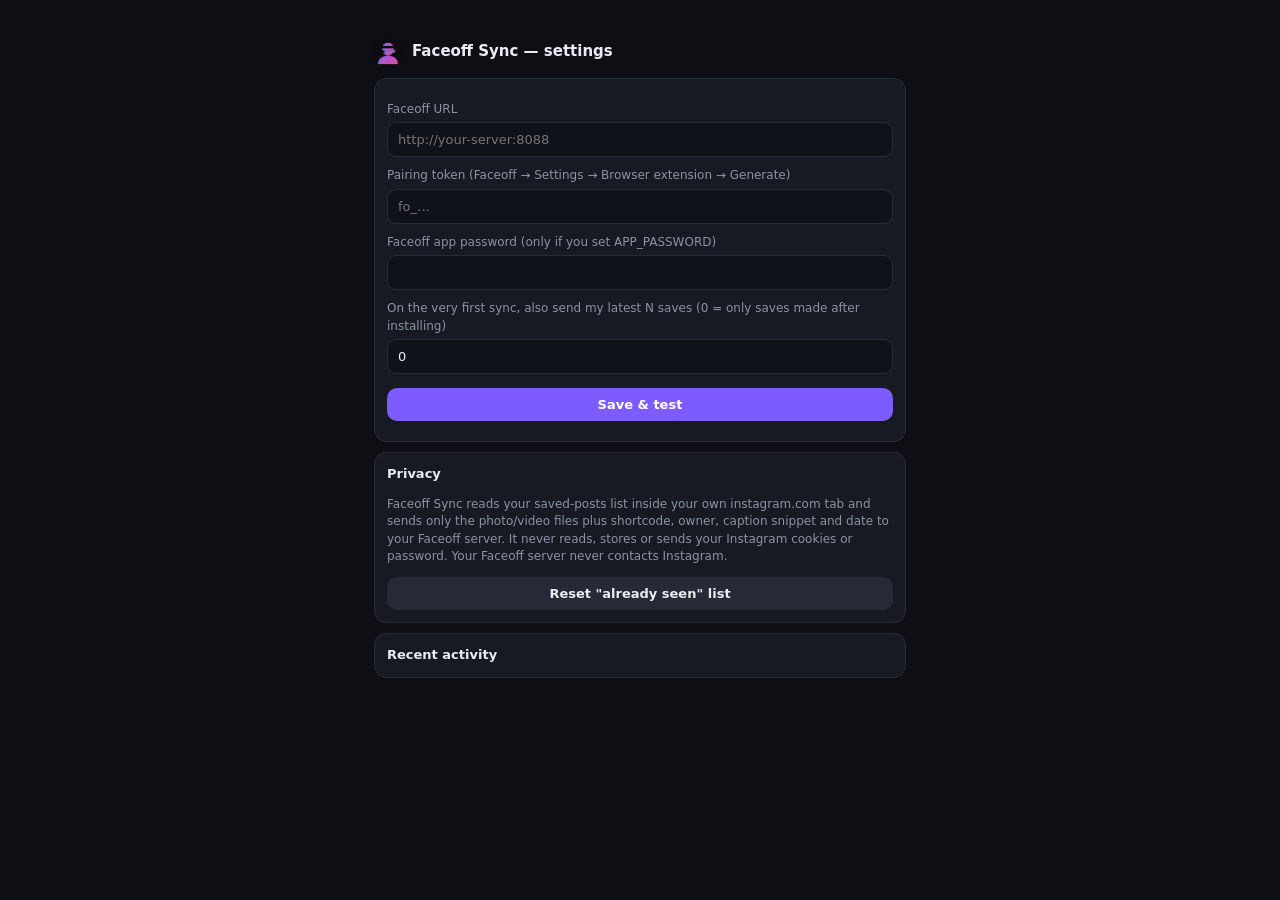
==== extension/options.html @ deaacfde "Initial public release of Faceoff Co-authored-by: Unaidedcoyote10 <Unaidedcoyote10@users.noreply.git" ====
<!doctype html><html class="page"><head><meta charset="utf-8"><title>Faceoff Sync settings</title><link rel="stylesheet" href="ui.css"></head>
<body><div class="wrap">
<header><img src="icons/icon48.png" alt=""><b>Faceoff Sync — settings</b></header>
<div class="card">
  <label for="url">Faceoff URL</label><input type="url" id="url" placeholder="http://your-server:8088" required>
  <label for="token">Pairing token (Faceoff → Settings → Browser extension → Generate)</label><input type="password" id="token" autocomplete="off" placeholder="fo_…">
  <label for="password">Faceoff app password (only if you set APP_PASSWORD)</label><input type="password" id="password" autocomplete="off">
  <label for="firstSend">On the very first sync, also send my latest N saves (0 = only saves made after installing)</label><input type="number" id="firstSend" min="0" max="20" value="0">
  <div class="row" style="margin-top:14px"><button class="pri" id="save">Save &amp; test</button></div>
  <div id="msg" class="mut" style="margin-top:8px"></div>
</div>
<div class="card">
  <b>Privacy</b>
  <p class="mut">Faceoff Sync reads your saved-posts list inside your own instagram.com tab and sends only the photo/video files plus shortcode, owner, caption snippet and date to your Faceoff server. It never reads, stores or sends your Instagram cookies or password. Your Faceoff server never contacts Instagram.</p>
  <div class="row"><button id="rebase">Reset "already seen" list</button></div>
</div>
<div class="card"><b>Recent activity</b><pre id="logs"></pre></div>
</div><script src="options.js"></script></body></html>
---- extension/ui.css ----
:root{color-scheme:dark;--bg:#0d0f14;--card:#171a22;--line:#262b36;--fg:#e9ecf2;--mut:#8b93a4;--acc:#7c5cff;--ok:#2fd27a;--warn:#ffb340;--bad:#ff5c6c}
*{box-sizing:border-box}body{margin:0;background:var(--bg);color:var(--fg);font:13px/1.45 system-ui,-apple-system,"Segoe UI",sans-serif}
.wrap{padding:14px;width:340px}.page .wrap{width:auto;max-width:560px;margin:24px auto}
header{display:flex;align-items:center;gap:10px;margin-bottom:12px}header img{width:28px;height:28px;border-radius:7px}
header b{font-size:15px}header span{color:var(--mut);font-size:12px;margin-left:auto}
.card{background:var(--card);border:1px solid var(--line);border-radius:12px;padding:12px;margin-bottom:10px}
.kv{display:grid;grid-template-columns:auto 1fr;gap:4px 10px}.kv dt{color:var(--mut)}.kv dd{margin:0;text-align:right;word-break:break-word}
button{appearance:none;border:0;border-radius:10px;padding:9px 12px;font:600 13px system-ui;background:#252a36;color:var(--fg);cursor:pointer}
button.pri{background:var(--acc);color:#fff}button:disabled{opacity:.5}.row{display:flex;gap:8px}.row>*{flex:1}
.pill{display:inline-block;padding:2px 8px;border-radius:99px;font-size:11px;font-weight:700;background:#252a36}
.pill.ok{background:#12351f;color:var(--ok)}.pill.warn{background:#3a2a10;color:var(--warn)}.pill.bad{background:#3a141a;color:var(--bad)}
.err{color:var(--bad);font-size:12px;margin-top:6px}.mut{color:var(--mut);font-size:12px}
label{display:block;margin:10px 0 4px;color:var(--mut);font-size:12px}
input[type=text],input[type=password],input[type=url],input[type=number]{width:100%;padding:9px 10px;border-radius:9px;border:1px solid var(--line);background:#0f1218;color:var(--fg);font:13px system-ui}
.tog{display:flex;align-items:center;justify-content:space-between;margin:6px 0}
progress{width:100%;height:6px;accent-color:var(--acc)}a{color:#a99bff}
pre{white-space:pre-wrap;font:11px ui-monospace,monospace;color:var(--mut);max-height:120px;overflow:auto;margin:0}
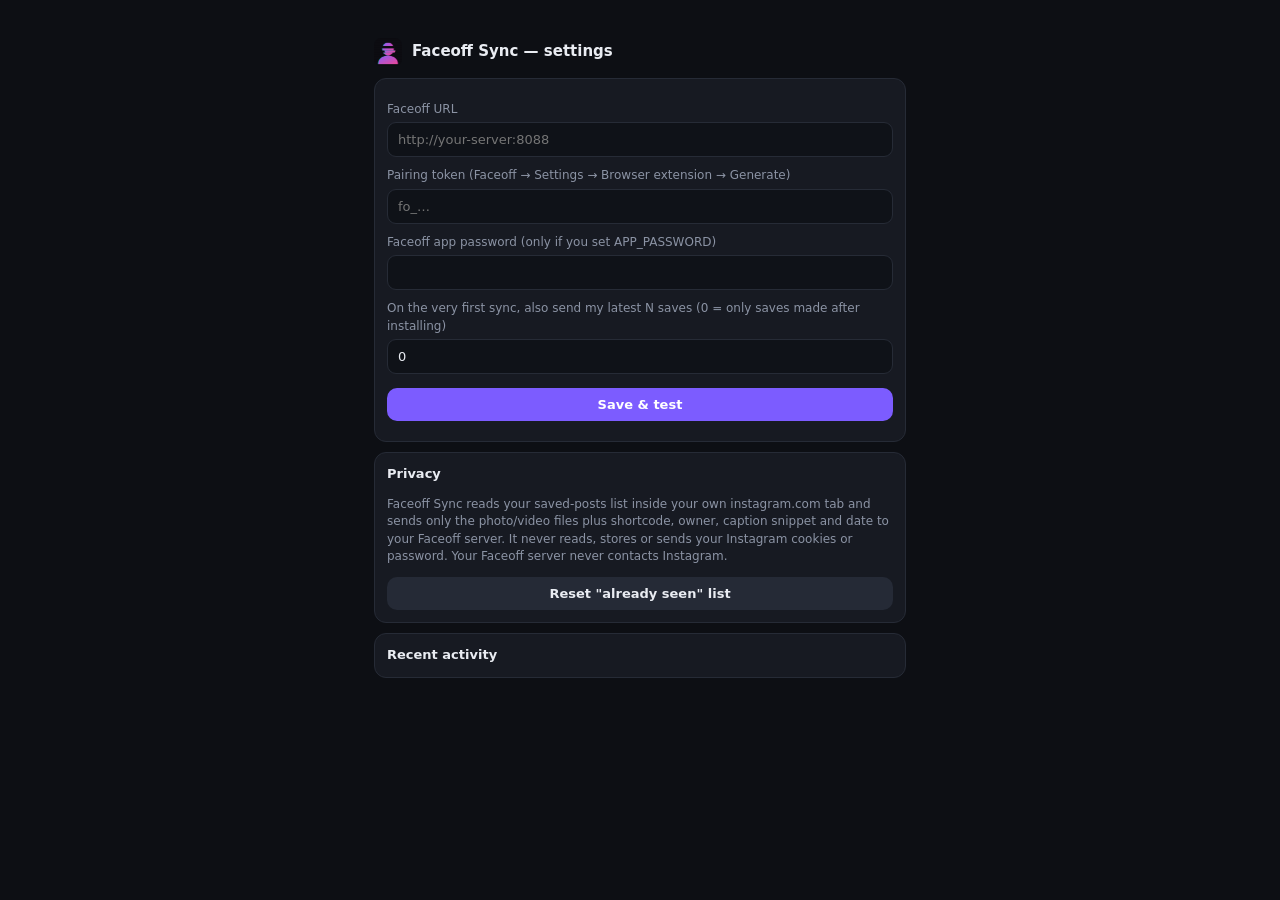
==== commit fa5b4d73: "Fix Faceoff Sync so Sync now works after pairing. The options page awaited a permission check before" ====
--- a/extension/options.html
+++ b/extension/options.html
@@ -15,4 +15,4 @@
   <div class="row"><button id="rebase">Reset "already seen" list</button></div>
 </div>
 <div class="card"><b>Recent activity</b><pre id="logs"></pre></div>
-</div><script src="options.js"></script></body></html>
+</div><script src="cfg.js"></script><script src="options.js"></script></body></html>
